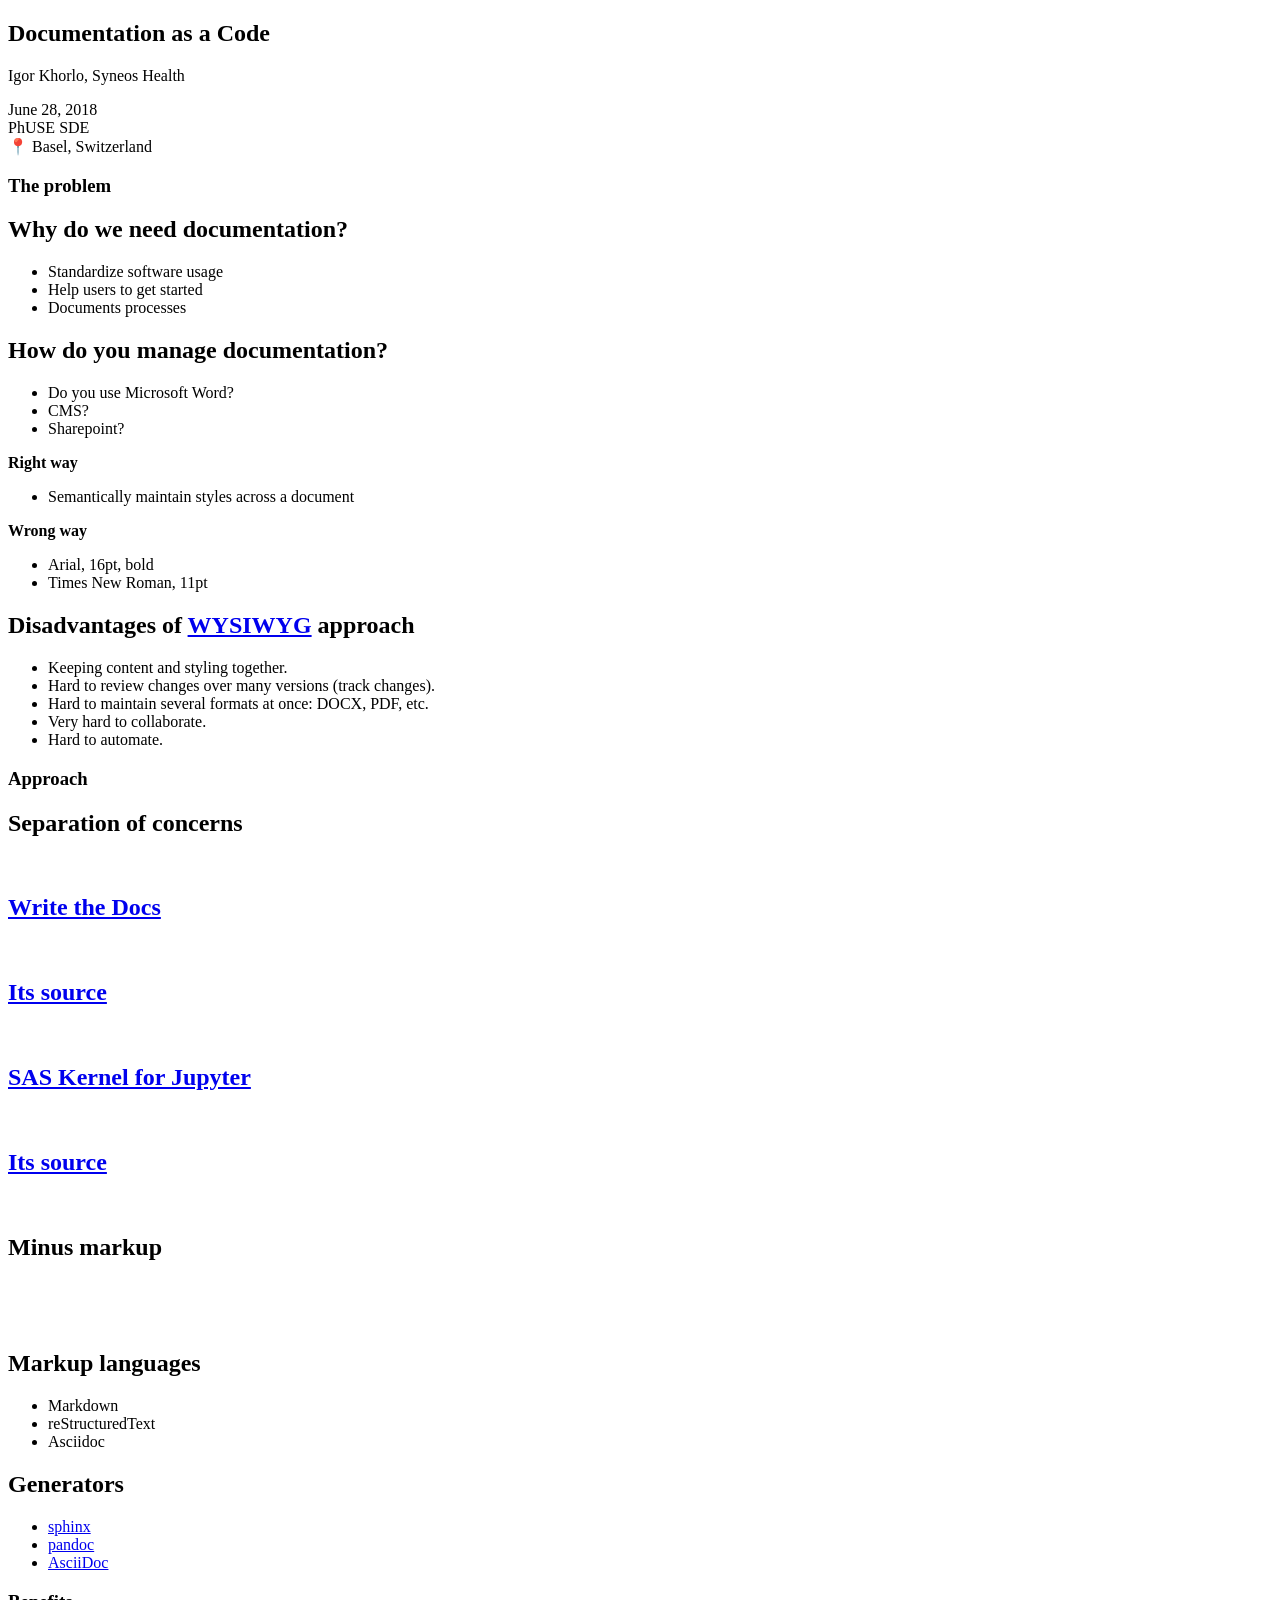
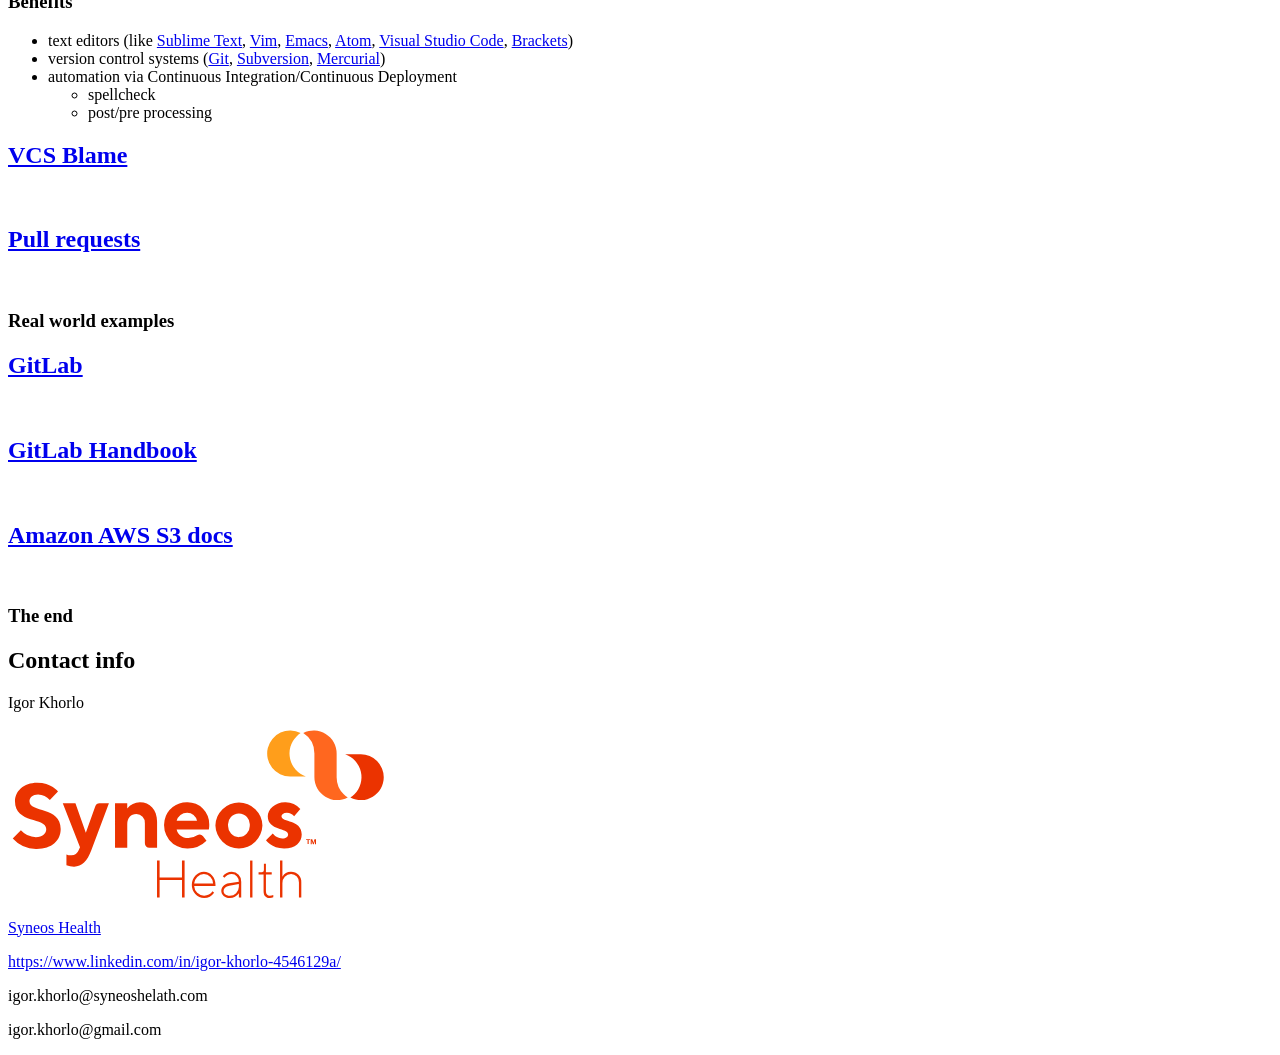
==== slides.html @ 0ac51442 "Add slides" ====
<!DOCTYPE html>
<html>
<head>
  <meta charset="utf-8">
  <meta name="generator" content="pandoc">
  <meta name="author" content="Igor Khorlo, Syneos Health">
  <title>Documentation as a Code</title>
  <meta name="apple-mobile-web-app-capable" content="yes">
  <meta name="apple-mobile-web-app-status-bar-style" content="black-translucent">
  <meta name="viewport" content="width=device-width, initial-scale=1.0, maximum-scale=1.0, user-scalable=no, minimal-ui">
  <link rel="stylesheet" href="reveal.js/css/reveal.css">
  <style type="text/css">
      code{white-space: pre-wrap;}
      span.smallcaps{font-variant: small-caps;}
      span.underline{text-decoration: underline;}
      div.column{display: inline-block; vertical-align: top; width: 50%;}
  </style>
  <link rel="stylesheet" href="reveal.js/css/theme/white.css" id="theme">
  <!-- Printing and PDF exports -->
  <script>
    var link = document.createElement( 'link' );
    link.rel = 'stylesheet';
    link.type = 'text/css';
    link.href = window.location.search.match( /print-pdf/gi ) ? 'reveal.js/css/print/pdf.css' : 'reveal.js/css/print/paper.css';
    document.getElementsByTagName( 'head' )[0].appendChild( link );
  </script>
  <!--[if lt IE 9]>
  <script src="reveal.js/lib/js/html5shiv.js"></script>
  <![endif]-->
</head>
<body>
  <div class="reveal">
    <div class="slides">

<section id="title-slide">
  <h1 class="title">Documentation as a Code</h1>
  <p class="author">Igor Khorlo, Syneos Health</p>
  <p class="date">June 28, 2018 <br> PhUSE SDE <br>📍 Basel, Switzerland</p>
</section>

<section><section id="the-problem" class="title-slide slide level1"><h1>The problem</h1></section><section id="why-do-we-need-documentation" class="slide level2">
<h2>Why do we need documentation?</h2>
<ul>
<li class="fragment">Standardize software usage</li>
<li class="fragment">Help users to get started</li>
<li class="fragment">Documents processes</li>
</ul>
</section><section id="how-do-you-manage-documentation" class="slide level2">
<h2>How do you manage documentation?</h2>
<ul>
<li class="fragment">Do you use Microsoft Word?</li>
<li class="fragment">CMS?</li>
<li class="fragment">Sharepoint?</li>
</ul>
<!--  
## asd {data-background="assets/semantic-styles.png" width=50%}

---

![](assets/semantic-styles.png){width=70%}
-->
</section><section class="slide level2">

<p><strong>Right way</strong></p>
<ul>
<li class="fragment">Semantically maintain styles across a document</li>
</ul>
<p><strong>Wrong way</strong></p>
<ul>
<li class="fragment">Arial, 16pt, bold</li>
<li class="fragment">Times New Roman, 11pt</li>
</ul>
</section><section id="disadvantages-of-wysiwyg-approach" class="slide level2">
<h2>Disadvantages of <a href="https://en.wikipedia.org/wiki/WYSIWYG">WYSIWYG</a> approach</h2>
<!-- 
Disadvantages of using Microsoft Word and similar [WYSIWYG](https://en.wikipedia.org/wiki/WYSIWYG) applications for Documentation:
-->
<ul>
<li class="fragment">Keeping content and styling together.</li>
<li class="fragment">Hard to review changes over many versions (track changes).</li>
<li class="fragment">Hard to maintain several formats at once: DOCX, PDF, etc.</li>
<li class="fragment">Very hard to collaborate.</li>
<li class="fragment">Hard to automate.</li>
</ul>
</section></section>
<section><section id="approach" class="title-slide slide level1"><h1>Approach</h1></section><section id="separation-of-concerns" class="slide level2">
<h2>Separation of concerns</h2>
<p><img data-src="assets/separation-of-concerns.png" /></p>
<!--
digraph G {
    subgraph cluster_0 {
        style=filled;
        color=lightgrey;
        node [style=filled,color=white];
        pdf; docx; html; etc;
    }
    
    content -> render
    styling -> render
    
    render -> pdf
    render -> docx
    render -> html
    render -> etc
}
-->
</section><section id="write-the-docs" class="slide level2">
<h2><a href="http://www.writethedocs.org/">Write the Docs</a></h2>
<!-- TODO screenshot does not fit -->
<p><img data-src="assets/write-the-docs.png" style="width:75.0%" /></p>
</section><section id="its-source" class="slide level2">
<h2><a href="https://raw.githubusercontent.com/writethedocs/www/master/docs/index.rst">Its source</a></h2>
<p><img data-src="assets/write-the-docs-src.png" style="width:85.0%" /></p>
</section><section id="sas-kernel-for-jupyter" class="slide level2">
<h2><a href="https://sassoftware.github.io/sas_kernel/overview.html">SAS Kernel for Jupyter</a></h2>
<p><img data-src="assets/sas-kernel-docs.png" style="width:85.0%" /></p>
</section><section id="its-source-1" class="slide level2">
<h2><a href="https://sassoftware.github.io/sas_kernel/_sources/overview.rst.txt">Its source</a></h2>
<p><img data-src="assets/sas-kernel-docs-src.png" style="width:85.0%" /></p>
</section><section id="minus-markup" class="slide level2">
<h2>Minus markup</h2>
<!-- TODO shadow -->
<div class="columns">
<div class="column" style="width:50%;">
<p><img data-src="assets/sas-kernel-docs-src.png" /></p>
</div><div class="column" style="width:50%;">
<p><img data-src="assets/sas-kernel-docs-src-markup.png" /></p>
</div>
</div>
</section><section id="markup-languages" class="slide level2">
<h2>Markup languages</h2>
<ul>
<li class="fragment">Markdown</li>
<li class="fragment">reStructuredText</li>
<li class="fragment">Asciidoc</li>
</ul>
</section><section id="generators" class="slide level2">
<h2>Generators</h2>
<ul>
<li class="fragment"><a href="http://www.sphinx-doc.org/en/master/">sphinx</a></li>
<li class="fragment"><a href="http://pandoc.org/index.html">pandoc</a></li>
<li class="fragment"><a href="http://www.methods.co.nz/asciidoc/">AsciiDoc</a></li>
</ul>
</section></section>
<section><section id="benefits" class="title-slide slide level1"><h1>Benefits</h1></section><section class="slide level2">

<ul>
<li class="fragment">text editors (like <a href="https://www.sublimetext.com/">Sublime Text</a>, <a href="https://en.wikipedia.org/wiki/Vim_(text_editor)">Vim</a>, <a href="https://en.wikipedia.org/wiki/Emacs">Emacs</a>, <a href="https://atom.io/">Atom</a>, <a href="https://code.visualstudio.com/">Visual Studio Code</a>, <a href="http://brackets.io/">Brackets</a>)</li>
<li class="fragment">version control systems (<a href="https://git-scm.com/">Git</a>, <a href="https://subversion.apache.org/">Subversion</a>, <a href="https://en.wikipedia.org/wiki/Mercurial">Mercurial</a>)</li>
<li class="fragment">automation via Continuous Integration/Continuous Deployment
<ul>
<li class="fragment">spellcheck</li>
<li class="fragment">post/pre processing</li>
</ul></li>
</ul>
</section><section id="vcs-blame" class="slide level2">
<h2><a href="https://gitlab.com/gitlab-com/www-gitlab-com/blame/master/source/handbook/git-page-update/index.html.md">VCS Blame</a></h2>
<p><img data-src="assets/vcs-blame.png" style="width:80.0%" /></p>
</section><section id="pull-requests" class="slide level2">
<h2><a href="https://gitlab.com/gitlab-com/www-gitlab-com/merge_requests/12541/diffs?view=inline">Pull requests</a></h2>
<p><img data-src="assets/pull-request.png" /></p>
</section></section>
<section><section id="real-world-examples" class="title-slide slide level1"><h1>Real world examples</h1></section><section id="gitlab" class="slide level2">
<h2><a href="https://about.gitlab.com/">GitLab</a> <!-- {data-background="assets/gitlab-main.gif"} --></h2>
<p><img data-src="assets/gitlab-main.gif" style="width:90.0%" /></p>
</section><section id="gitlab-handbook" class="slide level2">
<h2><a href="https://about.gitlab.com/handbook/">GitLab Handbook</a></h2>
<p><img data-src="assets/gitlab-handbook.png" style="width:80.0%" /></p>
</section><section id="amazon-aws-s3-docs" class="slide level2">
<h2><a href="https://docs.aws.amazon.com/AmazonS3/latest/gsg/OpeningAnObject.html">Amazon AWS S3 docs</a></h2>
<p><img data-src="assets/amazon-s3-docs.png" /></p>
</section></section>
<section><section id="the-end" class="title-slide slide level1"><h1>The end</h1></section><section id="contact-info" class="slide level2">
<h2>Contact info</h2>
<p>Igor Khorlo</p>
<p><img style="background:none; border:none; box-shadow:none; width:30.0%;" src="assets/logo.svg" data-lazy-loaded></p>
<!-- ![](assets/logo.svg){#syneos-logo width=30%} -->
<p><a href="https://www.syneoshealth.com/">Syneos Health</a></p>
<p><a href="https://www.linkedin.com/in/igor-khorlo-4546129a/" class="uri">https://www.linkedin.com/in/igor-khorlo-4546129a/</a></p>
<p>igor.khorlo@syneoshelath.com</p>
<p>igor.khorlo@gmail.com</p>
</section></section>
    </div>
  </div>

  <script src="reveal.js/lib/js/head.min.js"></script>
  <script src="reveal.js/js/reveal.js"></script>

  <script>

      // Full list of configuration options available at:
      // https://github.com/hakimel/reveal.js#configuration
      Reveal.initialize({
        // Push each slide change to the browser history
        history: true,
        // Transition style
        transition: 'fade', // none/fade/slide/convex/concave/zoom
        math: {
          mathjax: 'https://cdnjs.cloudflare.com/ajax/libs/mathjax/2.7.0/MathJax.js',
          config: 'TeX-AMS_HTML-full',
          tex2jax: {
            inlineMath: [['\\(','\\)']],
            displayMath: [['\\[','\\]']],
            balanceBraces: true,
            processEscapes: false,
            processRefs: true,
            processEnvironments: true,
            preview: 'TeX',
            skipTags: ['script','noscript','style','textarea','pre','code'],
            ignoreClass: 'tex2jax_ignore',
            processClass: 'tex2jax_process'
          },
        },

        // Optional reveal.js plugins
        dependencies: [
          { src: 'reveal.js/lib/js/classList.js', condition: function() { return !document.body.classList; } },
          { src: 'reveal.js/plugin/zoom-js/zoom.js', async: true },
          { src: 'reveal.js/plugin/math/math.js', async: true },
          { src: 'reveal.js/plugin/notes/notes.js', async: true }
        ]
      });
    </script>
    </body>
</html>
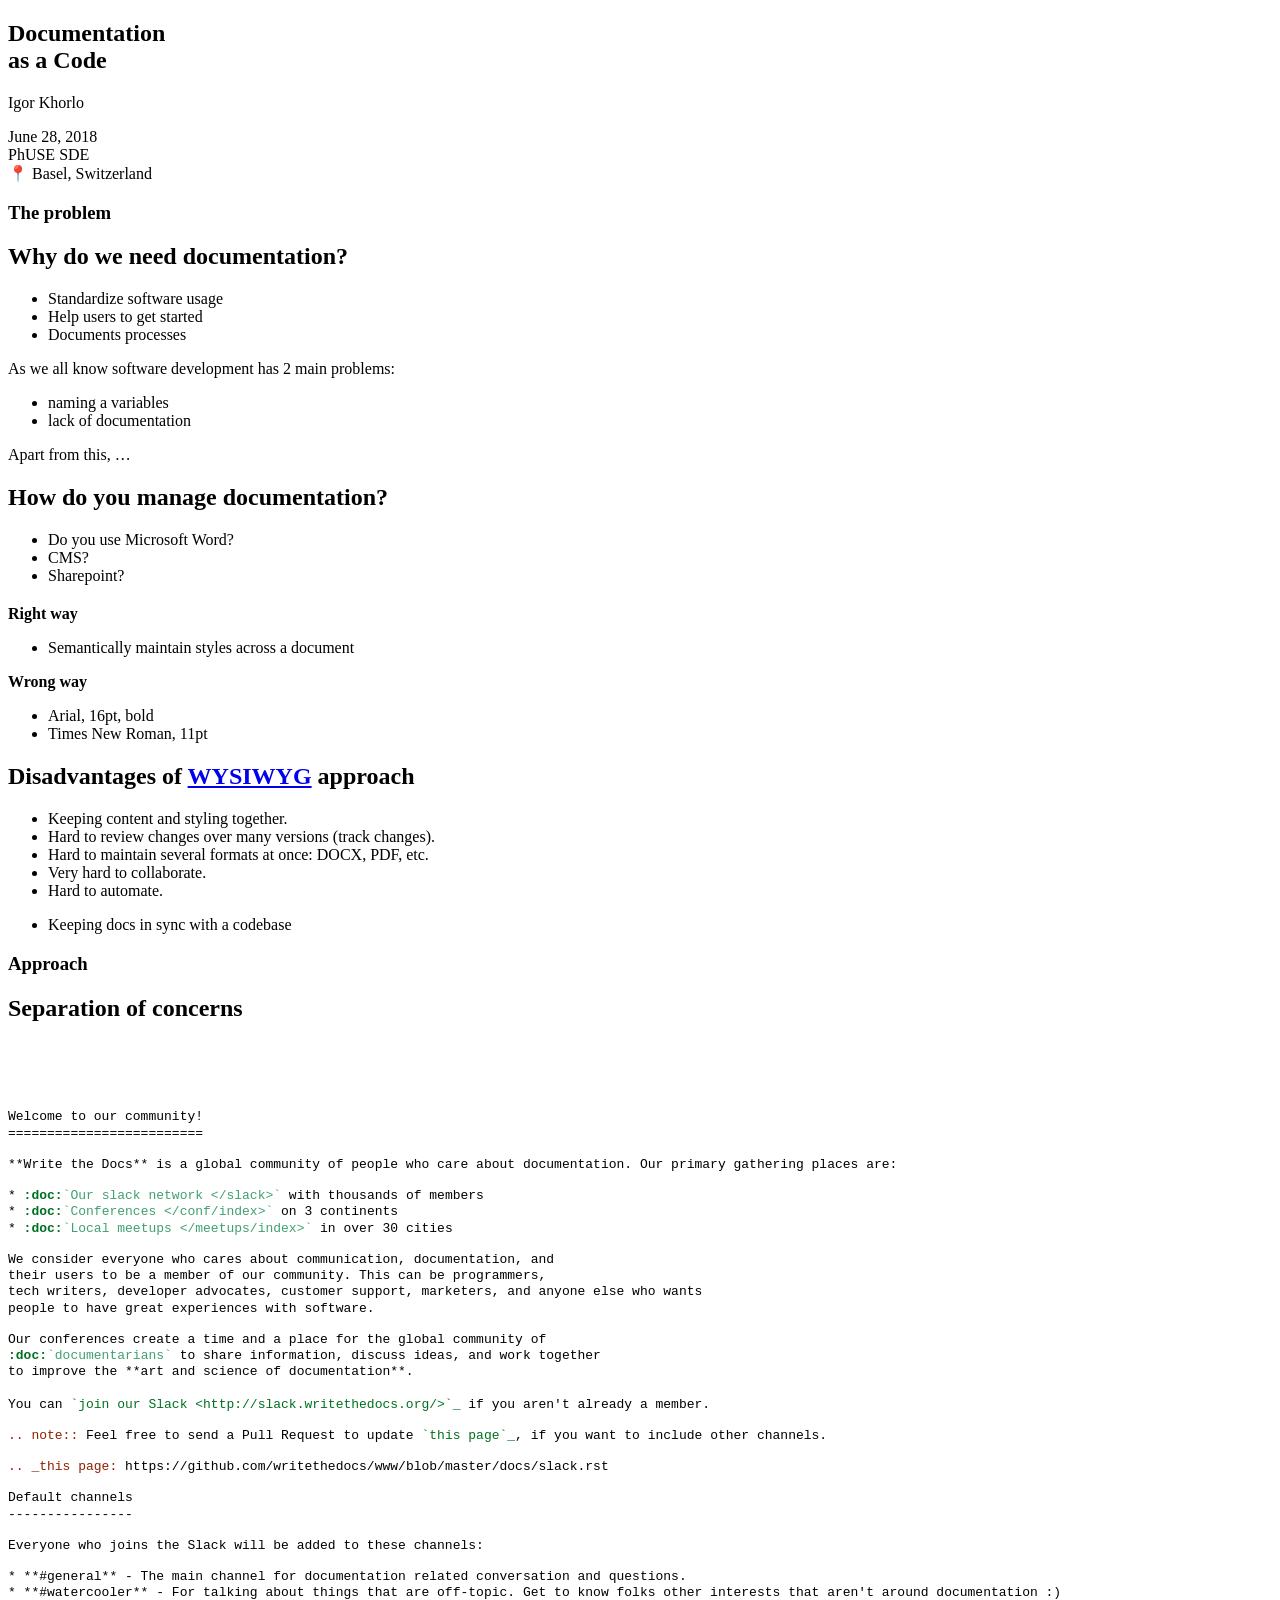
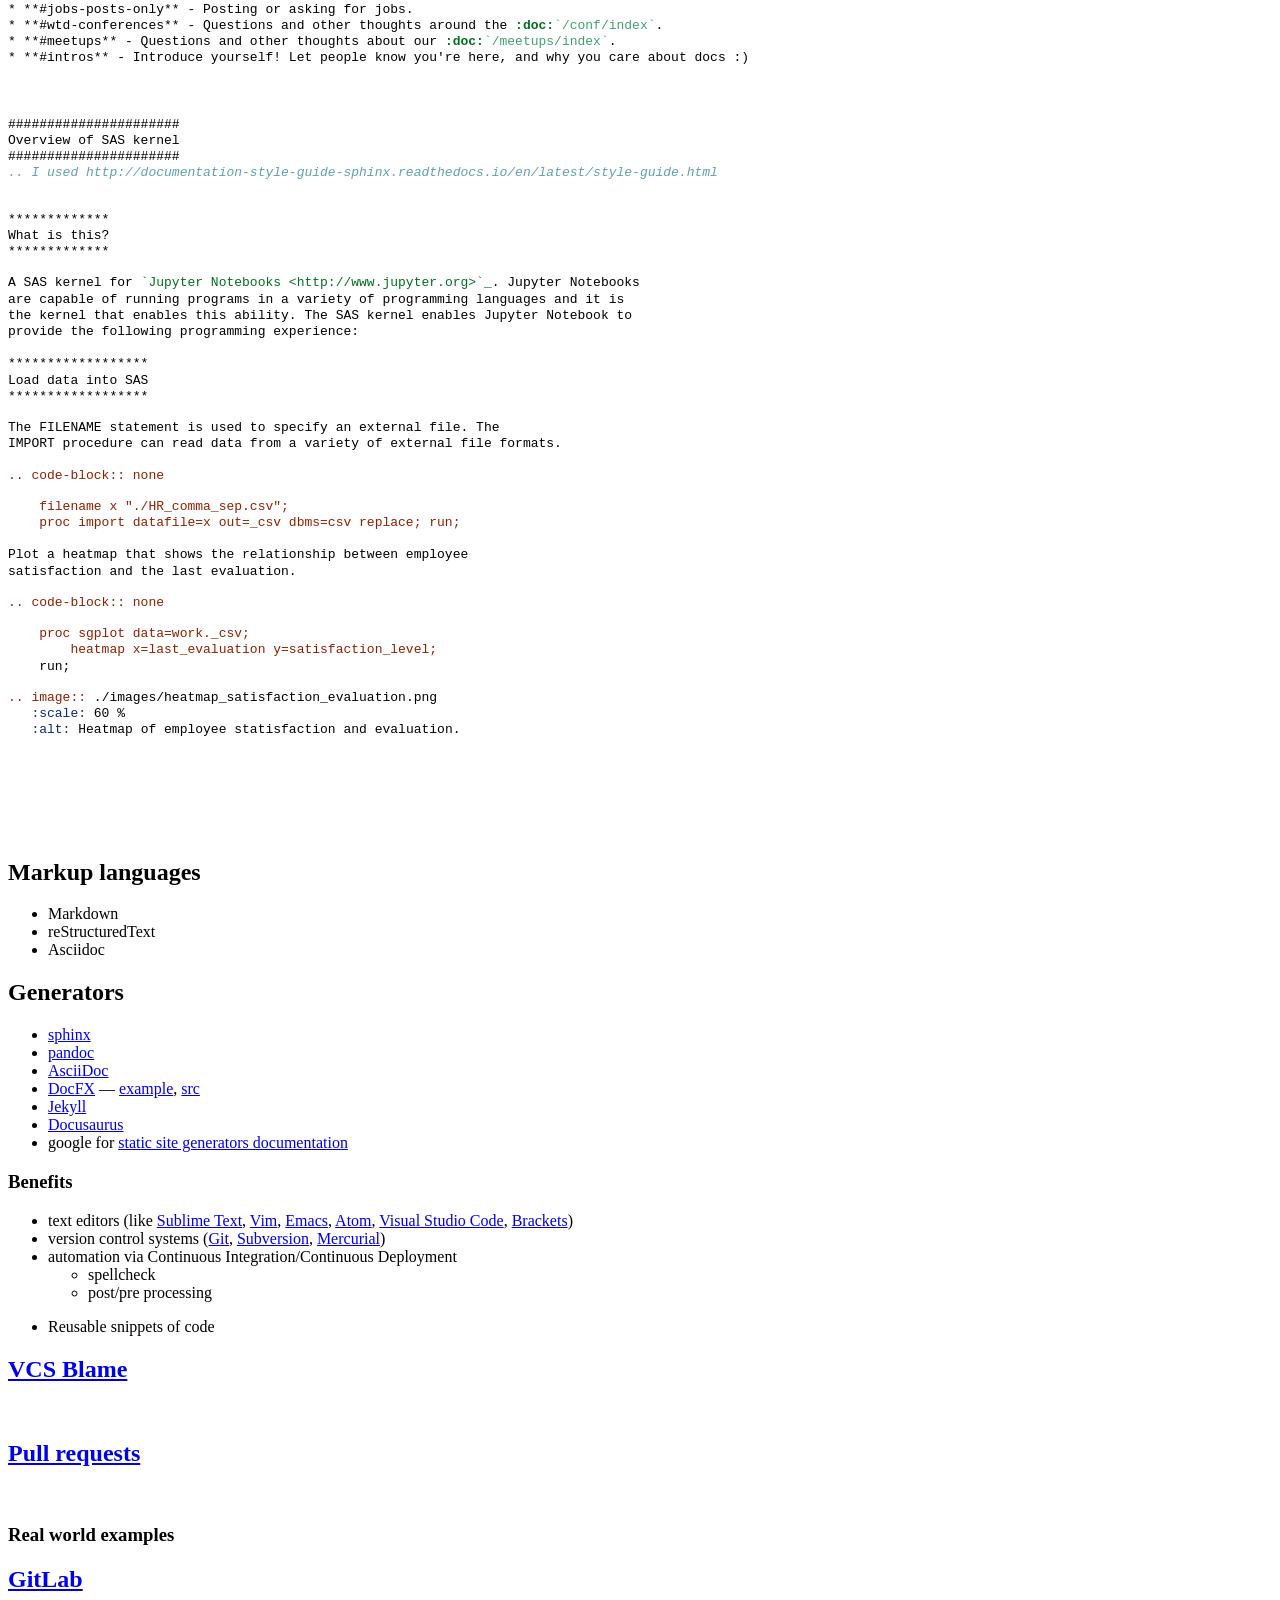
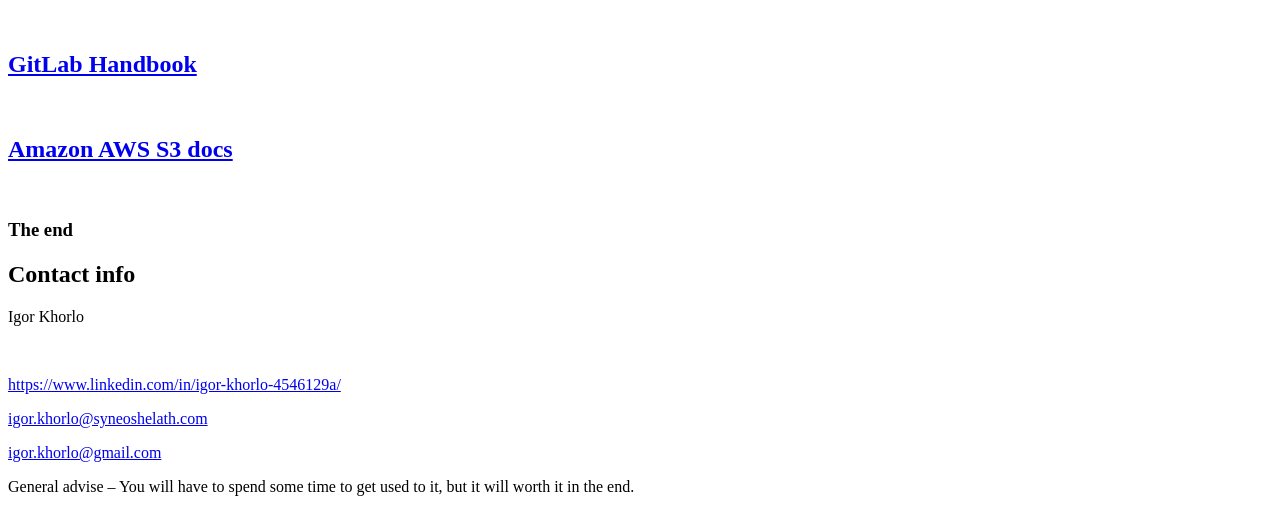
==== commit 4cf9bd85: "Final" ====
--- a/slides.html
+++ b/slides.html
@@ -3,8 +3,8 @@
 <head>
   <meta charset="utf-8">
   <meta name="generator" content="pandoc">
-  <meta name="author" content="Igor Khorlo, Syneos Health">
-  <title>Documentation as a Code</title>
+  <meta name="author" content="Igor Khorlo">
+  <title>Documentation   as a Code</title>
   <meta name="apple-mobile-web-app-capable" content="yes">
   <meta name="apple-mobile-web-app-status-bar-style" content="black-translucent">
   <meta name="viewport" content="width=device-width, initial-scale=1.0, maximum-scale=1.0, user-scalable=no, minimal-ui">
@@ -14,6 +14,71 @@
       span.smallcaps{font-variant: small-caps;}
       span.underline{text-decoration: underline;}
       div.column{display: inline-block; vertical-align: top; width: 50%;}
+  </style>
+  <style type="text/css">
+a.sourceLine { display: inline-block; line-height: 1.25; }
+a.sourceLine { pointer-events: none; color: inherit; text-decoration: inherit; }
+a.sourceLine:empty { height: 1.2em; position: absolute; }
+.sourceCode { overflow: visible; }
+code.sourceCode { white-space: pre; position: relative; }
+div.sourceCode { margin: 1em 0; }
+pre.sourceCode { margin: 0; }
+@media screen {
+div.sourceCode { overflow: auto; }
+}
+@media print {
+code.sourceCode { white-space: pre-wrap; }
+a.sourceLine { text-indent: -1em; padding-left: 1em; }
+}
+pre.numberSource a.sourceLine
+  { position: relative; }
+pre.numberSource a.sourceLine:empty
+  { position: absolute; }
+pre.numberSource a.sourceLine::before
+  { content: attr(data-line-number);
+    position: absolute; left: -5em; text-align: right; vertical-align: baseline;
+    border: none; pointer-events: all;
+    -webkit-touch-callout: none; -webkit-user-select: none;
+    -khtml-user-select: none; -moz-user-select: none;
+    -ms-user-select: none; user-select: none;
+    padding: 0 4px; width: 4em;
+    color: #aaaaaa;
+  }
+pre.numberSource { margin-left: 3em; border-left: 1px solid #aaaaaa;  padding-left: 4px; }
+div.sourceCode
+  {  }
+@media screen {
+a.sourceLine::before { text-decoration: underline; }
+}
+code span.al { color: #ff0000; font-weight: bold; } /* Alert */
+code span.an { color: #60a0b0; font-weight: bold; font-style: italic; } /* Annotation */
+code span.at { color: #7d9029; } /* Attribute */
+code span.bn { color: #40a070; } /* BaseN */
+code span.bu { } /* BuiltIn */
+code span.cf { color: #007020; font-weight: bold; } /* ControlFlow */
+code span.ch { color: #4070a0; } /* Char */
+code span.cn { color: #880000; } /* Constant */
+code span.co { color: #60a0b0; font-style: italic; } /* Comment */
+code span.cv { color: #60a0b0; font-weight: bold; font-style: italic; } /* CommentVar */
+code span.do { color: #ba2121; font-style: italic; } /* Documentation */
+code span.dt { color: #902000; } /* DataType */
+code span.dv { color: #40a070; } /* DecVal */
+code span.er { color: #ff0000; font-weight: bold; } /* Error */
+code span.ex { } /* Extension */
+code span.fl { color: #40a070; } /* Float */
+code span.fu { color: #06287e; } /* Function */
+code span.im { } /* Import */
+code span.in { color: #60a0b0; font-weight: bold; font-style: italic; } /* Information */
+code span.kw { color: #007020; font-weight: bold; } /* Keyword */
+code span.op { color: #666666; } /* Operator */
+code span.ot { color: #007020; } /* Other */
+code span.pp { color: #bc7a00; } /* Preprocessor */
+code span.sc { color: #4070a0; } /* SpecialChar */
+code span.ss { color: #bb6688; } /* SpecialString */
+code span.st { color: #4070a0; } /* String */
+code span.va { color: #19177c; } /* Variable */
+code span.vs { color: #4070a0; } /* VerbatimString */
+code span.wa { color: #60a0b0; font-weight: bold; font-style: italic; } /* Warning */
   </style>
   <link rel="stylesheet" href="reveal.js/css/theme/white.css" id="theme">
   <!-- Printing and PDF exports -->
@@ -33,8 +98,8 @@
     <div class="slides">
 
 <section id="title-slide">
-  <h1 class="title">Documentation as a Code</h1>
-  <p class="author">Igor Khorlo, Syneos Health</p>
+  <h1 class="title">Documentation <br> as a Code</h1>
+  <p class="author">Igor Khorlo <img data-src="assets/logo.svg" style="background:none; border:none; box-shadow:none; vertical-align: middle;" width="200" /></p>
   <p class="date">June 28, 2018 <br> PhUSE SDE <br>📍 Basel, Switzerland</p>
 </section>
 
@@ -45,6 +110,14 @@
 <li class="fragment">Help users to get started</li>
 <li class="fragment">Documents processes</li>
 </ul>
+<aside class="notes">
+<p>As we all know software development has 2 main problems:</p>
+<ul>
+<li>naming a variables</li>
+<li>lack of documentation</li>
+</ul>
+<p>Apart from this, …</p>
+</aside>
 </section><section id="how-do-you-manage-documentation" class="slide level2">
 <h2>How do you manage documentation?</h2>
 <ul>
@@ -59,8 +132,8 @@
 
 ![](assets/semantic-styles.png){width=70%}
 -->
-</section><section class="slide level2">
-
+</section><section id="section" class="slide level2" style="text-align:left;">
+<h2></h2>
 <p><strong>Right way</strong></p>
 <ul>
 <li class="fragment">Semantically maintain styles across a document</li>
@@ -82,10 +155,15 @@
 <li class="fragment">Very hard to collaborate.</li>
 <li class="fragment">Hard to automate.</li>
 </ul>
+<aside class="notes">
+<ul>
+<li>Keeping docs in sync with a codebase</li>
+</ul>
+</aside>
 </section></section>
 <section><section id="approach" class="title-slide slide level1"><h1>Approach</h1></section><section id="separation-of-concerns" class="slide level2">
 <h2>Separation of concerns</h2>
-<p><img data-src="assets/separation-of-concerns.png" /></p>
+<p><img data-src="assets/separation-of-concerns.svg" style="background:none; border:none; box-shadow:none;" width="1000" /></p>
 <!--
 digraph G {
     subgraph cluster_0 {
@@ -104,27 +182,116 @@
     render -> etc
 }
 -->
-</section><section id="write-the-docs" class="slide level2">
-<h2><a href="http://www.writethedocs.org/">Write the Docs</a></h2>
-<!-- TODO screenshot does not fit -->
-<p><img data-src="assets/write-the-docs.png" style="width:75.0%" /></p>
-</section><section id="its-source" class="slide level2">
-<h2><a href="https://raw.githubusercontent.com/writethedocs/www/master/docs/index.rst">Its source</a></h2>
-<p><img data-src="assets/write-the-docs-src.png" style="width:85.0%" /></p>
-</section><section id="sas-kernel-for-jupyter" class="slide level2">
-<h2><a href="https://sassoftware.github.io/sas_kernel/overview.html">SAS Kernel for Jupyter</a></h2>
-<p><img data-src="assets/sas-kernel-docs.png" style="width:85.0%" /></p>
-</section><section id="its-source-1" class="slide level2">
-<h2><a href="https://sassoftware.github.io/sas_kernel/_sources/overview.rst.txt">Its source</a></h2>
-<p><img data-src="assets/sas-kernel-docs-src.png" style="width:85.0%" /></p>
-</section><section id="minus-markup" class="slide level2">
-<h2>Minus markup</h2>
-<!-- TODO shadow -->
+</section><section class="slide level2">
+
+<p><a href="http://www.writethedocs.org/"><img data-src="assets/write-the-docs.png" style="width:75.0%" /></a></p>
+<!--
+
+## [Its source](https://raw.githubusercontent.com/writethedocs/www/master/docs/index.rst)
+
+![](assets/write-the-docs-src.png){width=85%}
+
+-->
+</section><section class="slide level2">
+
+<div class="sourceCode" id="cb1"><pre class="sourceCode rst"><code class="sourceCode rest"><a class="sourceLine" id="cb1-1" data-line-number="1">Welcome to our community!</a>
+<a class="sourceLine" id="cb1-2" data-line-number="2">=========================</a>
+<a class="sourceLine" id="cb1-3" data-line-number="3"></a>
+<a class="sourceLine" id="cb1-4" data-line-number="4">**Write the Docs** is a global community of people who care about documentation. Our primary gathering places are:</a>
+<a class="sourceLine" id="cb1-5" data-line-number="5"></a>
+<a class="sourceLine" id="cb1-6" data-line-number="6">* <span class="kw">:doc:</span><span class="dv">`Our slack network &lt;/slack&gt;`</span> with thousands of members</a>
+<a class="sourceLine" id="cb1-7" data-line-number="7">* <span class="kw">:doc:</span><span class="dv">`Conferences &lt;/conf/index&gt;`</span> on 3 continents</a>
+<a class="sourceLine" id="cb1-8" data-line-number="8">* <span class="kw">:doc:</span><span class="dv">`Local meetups &lt;/meetups/index&gt;`</span> in over 30 cities</a>
+<a class="sourceLine" id="cb1-9" data-line-number="9"></a>
+<a class="sourceLine" id="cb1-10" data-line-number="10">We consider everyone who cares about communication, documentation, and</a>
+<a class="sourceLine" id="cb1-11" data-line-number="11">their users to be a member of our community. This can be programmers,</a>
+<a class="sourceLine" id="cb1-12" data-line-number="12">tech writers, developer advocates, customer support, marketers, and anyone else who wants</a>
+<a class="sourceLine" id="cb1-13" data-line-number="13">people to have great experiences with software.</a>
+<a class="sourceLine" id="cb1-14" data-line-number="14"></a>
+<a class="sourceLine" id="cb1-15" data-line-number="15">Our conferences create a time and a place for the global community of</a>
+<a class="sourceLine" id="cb1-16" data-line-number="16"><span class="kw">:doc:</span><span class="dv">`documentarians`</span> to share information, discuss ideas, and work together</a>
+<a class="sourceLine" id="cb1-17" data-line-number="17">to improve the **art and science of documentation**.</a></code></pre></div>
+</section><section class="slide level2">
+
+<div class="sourceCode" id="cb2"><pre class="sourceCode rst"><code class="sourceCode rest"><a class="sourceLine" id="cb2-1" data-line-number="1">You can<span class="ot"> `join our Slack &lt;http://slack.writethedocs.org/&gt;`_</span> if you aren&#39;t already a member.</a>
+<a class="sourceLine" id="cb2-2" data-line-number="2"></a>
+<a class="sourceLine" id="cb2-3" data-line-number="3"><span class="dt">.. note:: </span>Feel free to send a Pull Request to update<span class="ot"> `this page`_</span>, if you want to include other channels.</a>
+<a class="sourceLine" id="cb2-4" data-line-number="4"></a>
+<a class="sourceLine" id="cb2-5" data-line-number="5"><span class="dt">.. _this page: </span>https://github.com/writethedocs/www/blob/master/docs/slack.rst</a>
+<a class="sourceLine" id="cb2-6" data-line-number="6"></a>
+<a class="sourceLine" id="cb2-7" data-line-number="7">Default channels</a>
+<a class="sourceLine" id="cb2-8" data-line-number="8">----------------</a>
+<a class="sourceLine" id="cb2-9" data-line-number="9"></a>
+<a class="sourceLine" id="cb2-10" data-line-number="10">Everyone who joins the Slack will be added to these channels:</a>
+<a class="sourceLine" id="cb2-11" data-line-number="11"></a>
+<a class="sourceLine" id="cb2-12" data-line-number="12">* **#general** - The main channel for documentation related conversation and questions.</a>
+<a class="sourceLine" id="cb2-13" data-line-number="13">* **#watercooler** - For talking about things that are off-topic. Get to know folks other interests that aren&#39;t around documentation :)</a>
+<a class="sourceLine" id="cb2-14" data-line-number="14">* **#jobs-posts-only** - Posting or asking for jobs.</a>
+<a class="sourceLine" id="cb2-15" data-line-number="15">* **#wtd-conferences** - Questions and other thoughts around the <span class="kw">:doc:</span><span class="dv">`/conf/index`</span>.</a>
+<a class="sourceLine" id="cb2-16" data-line-number="16">* **#meetups** - Questions and other thoughts about our <span class="kw">:doc:</span><span class="dv">`/meetups/index`</span>.</a>
+<a class="sourceLine" id="cb2-17" data-line-number="17">* **#intros** - Introduce yourself! Let people know you&#39;re here, and why you care about docs :)</a></code></pre></div>
+</section><section class="slide level2">
+
+<!-- 
+## [SAS Kernel for Jupyter](https://sassoftware.github.io/sas_kernel/overview.html)
+ -->
+<p><a href="https://sassoftware.github.io/sas_kernel/overview.html"><img data-src="assets/sas-kernel-docs.png" style="width:90.0%" /></a></p>
+<!-- 
+## [Its source](https://sassoftware.github.io/sas_kernel/_sources/overview.rst.txt)
+
+![](assets/sas-kernel-docs-src.png){width=85%}
+ -->
+</section><section class="slide level2">
+
+<div class="sourceCode" id="cb3"><pre class="sourceCode rst"><code class="sourceCode rest"><a class="sourceLine" id="cb3-1" data-line-number="1">######################</a>
+<a class="sourceLine" id="cb3-2" data-line-number="2">Overview of SAS kernel</a>
+<a class="sourceLine" id="cb3-3" data-line-number="3">######################</a>
+<a class="sourceLine" id="cb3-4" data-line-number="4"><span class="co">.. I used http://documentation-style-guide-sphinx.readthedocs.io/en/latest/style-guide.html</span></a>
+<a class="sourceLine" id="cb3-5" data-line-number="5"></a>
+<a class="sourceLine" id="cb3-6" data-line-number="6"></a>
+<a class="sourceLine" id="cb3-7" data-line-number="7">*************</a>
+<a class="sourceLine" id="cb3-8" data-line-number="8">What is this?</a>
+<a class="sourceLine" id="cb3-9" data-line-number="9">*************</a>
+<a class="sourceLine" id="cb3-10" data-line-number="10"></a>
+<a class="sourceLine" id="cb3-11" data-line-number="11">A SAS kernel for<span class="ot"> `Jupyter Notebooks &lt;http://www.jupyter.org&gt;`_</span>. Jupyter Notebooks</a>
+<a class="sourceLine" id="cb3-12" data-line-number="12">are capable of running programs in a variety of programming languages and it is</a>
+<a class="sourceLine" id="cb3-13" data-line-number="13">the kernel that enables this ability. The SAS kernel enables Jupyter Notebook to</a>
+<a class="sourceLine" id="cb3-14" data-line-number="14">provide the following programming experience:</a></code></pre></div>
+</section><section class="slide level2">
+
+<div class="sourceCode" id="cb4"><pre class="sourceCode rst"><code class="sourceCode rest"><a class="sourceLine" id="cb4-1" data-line-number="1">******************</a>
+<a class="sourceLine" id="cb4-2" data-line-number="2">Load data into SAS</a>
+<a class="sourceLine" id="cb4-3" data-line-number="3">******************</a>
+<a class="sourceLine" id="cb4-4" data-line-number="4"></a>
+<a class="sourceLine" id="cb4-5" data-line-number="5">The FILENAME statement is used to specify an external file. The</a>
+<a class="sourceLine" id="cb4-6" data-line-number="6">IMPORT procedure can read data from a variety of external file formats.</a>
+<a class="sourceLine" id="cb4-7" data-line-number="7"></a>
+<a class="sourceLine" id="cb4-8" data-line-number="8"><span class="dt">.. code-block:: none</span></a>
+<a class="sourceLine" id="cb4-9" data-line-number="9"></a>
+<a class="sourceLine" id="cb4-10" data-line-number="10"><span class="dt">    filename x &quot;./HR_comma_sep.csv&quot;;</span></a>
+<a class="sourceLine" id="cb4-11" data-line-number="11"><span class="dt">    proc import datafile=x out=_csv dbms=csv replace; run;</span></a></code></pre></div>
+</section><section class="slide level2">
+
+<div class="sourceCode" id="cb5"><pre class="sourceCode rst"><code class="sourceCode rest"><a class="sourceLine" id="cb5-1" data-line-number="1">Plot a heatmap that shows the relationship between employee</a>
+<a class="sourceLine" id="cb5-2" data-line-number="2">satisfaction and the last evaluation.</a>
+<a class="sourceLine" id="cb5-3" data-line-number="3"></a>
+<a class="sourceLine" id="cb5-4" data-line-number="4"><span class="dt">.. code-block:: none</span></a>
+<a class="sourceLine" id="cb5-5" data-line-number="5"></a>
+<a class="sourceLine" id="cb5-6" data-line-number="6"><span class="dt">    proc sgplot data=work._csv;</span></a>
+<a class="sourceLine" id="cb5-7" data-line-number="7"><span class="dt">        heatmap x=last_evaluation y=satisfaction_level;</span></a>
+<a class="sourceLine" id="cb5-8" data-line-number="8">    run;</a>
+<a class="sourceLine" id="cb5-9" data-line-number="9"></a>
+<a class="sourceLine" id="cb5-10" data-line-number="10"><span class="dt">.. image:: </span>./images/heatmap_satisfaction_evaluation.png</a>
+<a class="sourceLine" id="cb5-11" data-line-number="11">   <span class="fu">:scale:</span> 60 %</a>
+<a class="sourceLine" id="cb5-12" data-line-number="12">   <span class="fu">:alt:</span> Heatmap of employee statisfaction and evaluation.</a></code></pre></div>
+</section><section class="slide level2">
+
+<p><a href="https://sassoftware.github.io/sas_kernel/install.html#windows-install-assuming-sas-already-installed"><img data-src="assets/markup-compare-rendered.png" style="width:35.0%" /></a></p>
 <div class="columns">
 <div class="column" style="width:50%;">
-<p><img data-src="assets/sas-kernel-docs-src.png" /></p>
+<p><img data-src="assets/markup-compare-left.png" /></p>
 </div><div class="column" style="width:50%;">
-<p><img data-src="assets/sas-kernel-docs-src-markup.png" /></p>
+<p><img data-src="assets/markup-compare-right.png" /></p>
 </div>
 </div>
 </section><section id="markup-languages" class="slide level2">
@@ -140,6 +307,10 @@
 <li class="fragment"><a href="http://www.sphinx-doc.org/en/master/">sphinx</a></li>
 <li class="fragment"><a href="http://pandoc.org/index.html">pandoc</a></li>
 <li class="fragment"><a href="http://www.methods.co.nz/asciidoc/">AsciiDoc</a></li>
+<li class="fragment"><a href="https://dotnet.github.io/docfx/">DocFX</a> — <a href="https://eventstore.org/docs/server/users-and-access-control-lists/index.html?tabs=tabid-1%2Ctabid-3%2Ctabid-5#example">example</a>, <a href="https://github.com/EventStore/docs.geteventstore.com/blob/master/server/users-and-access-control-lists.md">src</a></li>
+<li class="fragment"><a href="https://jekyllrb.com/">Jekyll</a></li>
+<li class="fragment"><a href="https://docusaurus.io/">Docusaurus</a></li>
+<li class="fragment">google for <a href="http://lmgtfy.com/?q=static+site+generators+documentation">static site generators documentation</a></li>
 </ul>
 </section></section>
 <section><section id="benefits" class="title-slide slide level1"><h1>Benefits</h1></section><section class="slide level2">
@@ -153,6 +324,11 @@
 <li class="fragment">post/pre processing</li>
 </ul></li>
 </ul>
+<aside class="notes">
+<ul>
+<li>Reusable snippets of code</li>
+</ul>
+</aside>
 </section><section id="vcs-blame" class="slide level2">
 <h2><a href="https://gitlab.com/gitlab-com/www-gitlab-com/blame/master/source/handbook/git-page-update/index.html.md">VCS Blame</a></h2>
 <p><img data-src="assets/vcs-blame.png" style="width:80.0%" /></p>
@@ -173,12 +349,13 @@
 <section><section id="the-end" class="title-slide slide level1"><h1>The end</h1></section><section id="contact-info" class="slide level2">
 <h2>Contact info</h2>
 <p>Igor Khorlo</p>
-<p><img style="background:none; border:none; box-shadow:none; width:30.0%;" src="assets/logo.svg" data-lazy-loaded></p>
-<!-- ![](assets/logo.svg){#syneos-logo width=30%} -->
-<p><a href="https://www.syneoshealth.com/">Syneos Health</a></p>
+<p><a href="https://www.syneoshealth.com/"><img data-src="assets/logo.svg" style="background:none; border:none; box-shadow:none;" width="300" /></a></p>
 <p><a href="https://www.linkedin.com/in/igor-khorlo-4546129a/" class="uri">https://www.linkedin.com/in/igor-khorlo-4546129a/</a></p>
-<p>igor.khorlo@syneoshelath.com</p>
-<p>igor.khorlo@gmail.com</p>
+<p><a href="mailto:igor.khorlo@syneoshelath.com">igor.khorlo@syneoshelath.com</a></p>
+<p><a href="mailto:igor.khorlo@gmail.com">igor.khorlo@gmail.com</a></p>
+<aside class="notes">
+<p>General advise – You will have to spend some time to get used to it, but it will worth it in the end.</p>
+</aside>
 </section></section>
     </div>
   </div>
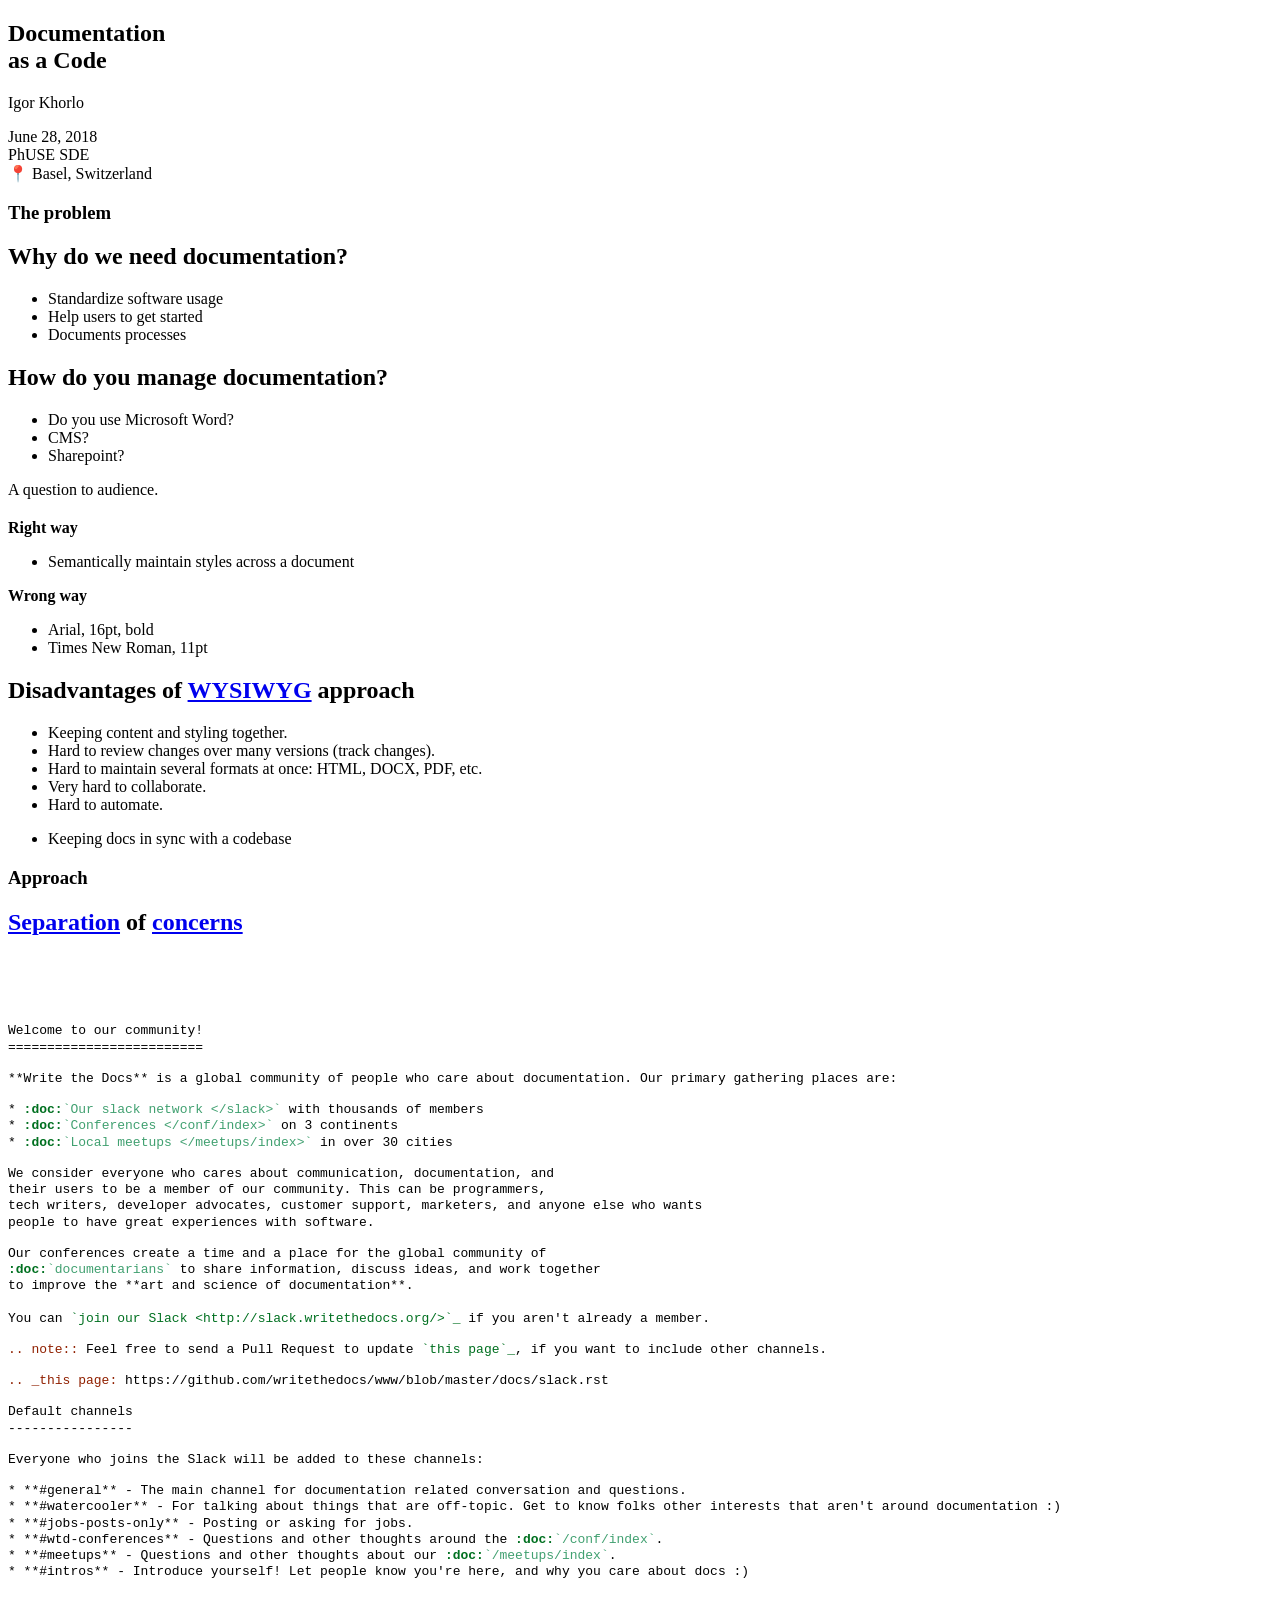
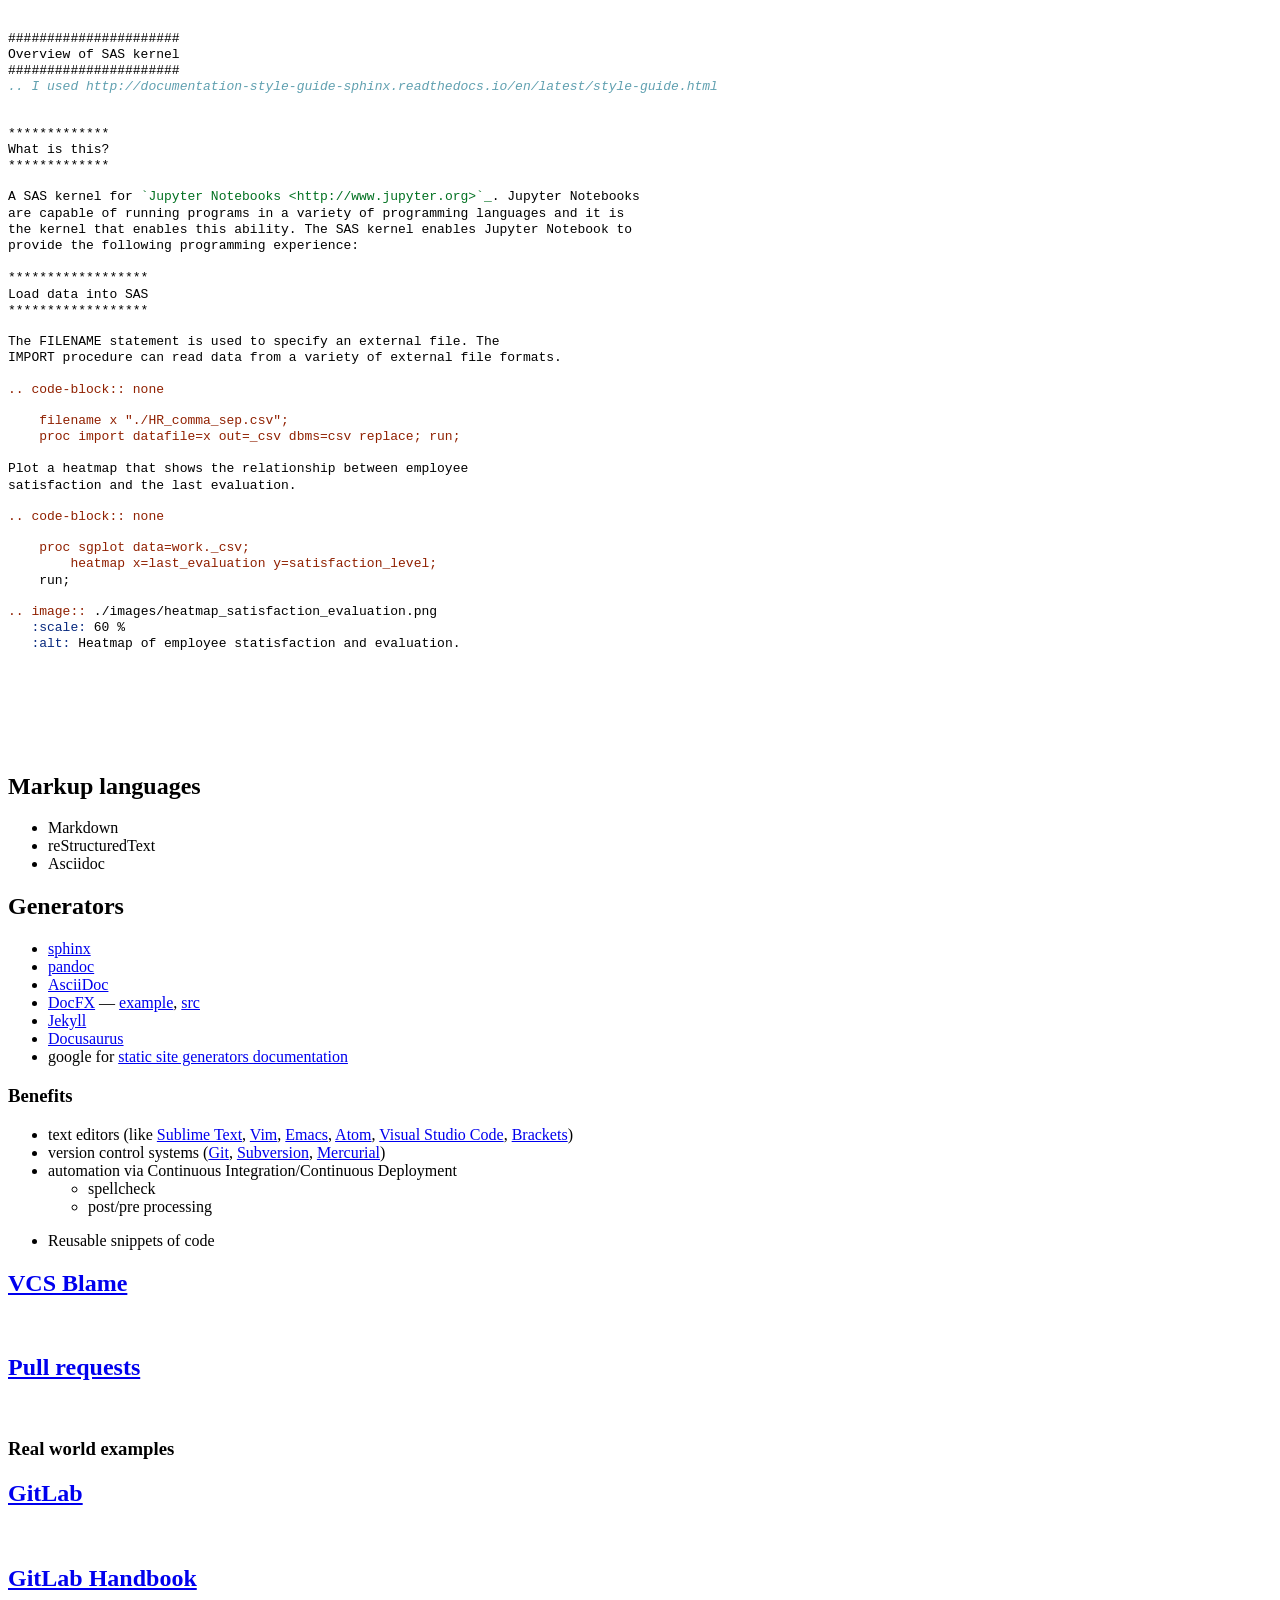
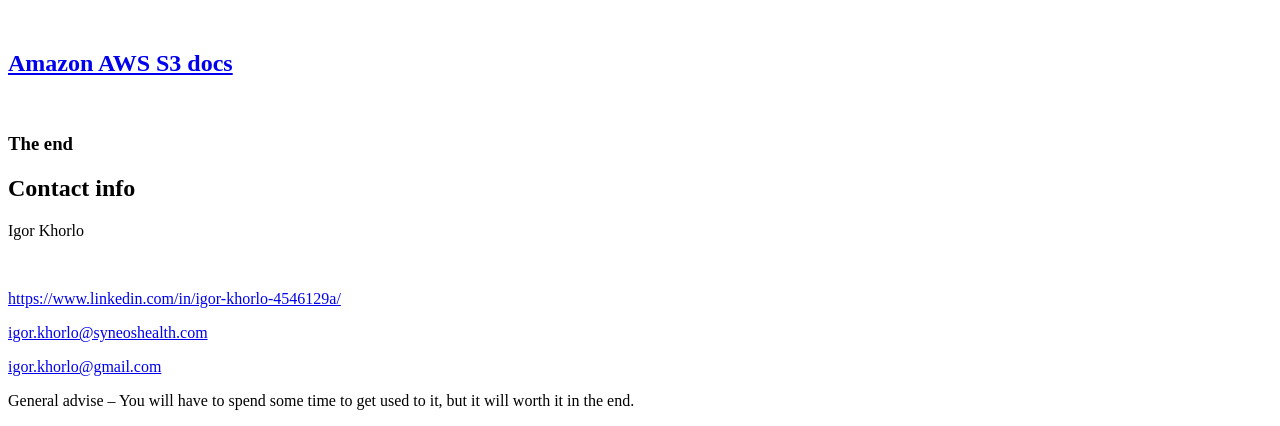
==== commit 61b659c6: "Update slides, some clean-up" ====
--- a/slides.html
+++ b/slides.html
@@ -110,14 +110,6 @@
 <li class="fragment">Help users to get started</li>
 <li class="fragment">Documents processes</li>
 </ul>
-<aside class="notes">
-<p>As we all know software development has 2 main problems:</p>
-<ul>
-<li>naming a variables</li>
-<li>lack of documentation</li>
-</ul>
-<p>Apart from this, …</p>
-</aside>
 </section><section id="how-do-you-manage-documentation" class="slide level2">
 <h2>How do you manage documentation?</h2>
 <ul>
@@ -125,6 +117,9 @@
 <li class="fragment">CMS?</li>
 <li class="fragment">Sharepoint?</li>
 </ul>
+<aside class="notes">
+<p>A question to audience.</p>
+</aside>
 <!--  
 ## asd {data-background="assets/semantic-styles.png" width=50%}
 
@@ -151,7 +146,7 @@
 <ul>
 <li class="fragment">Keeping content and styling together.</li>
 <li class="fragment">Hard to review changes over many versions (track changes).</li>
-<li class="fragment">Hard to maintain several formats at once: DOCX, PDF, etc.</li>
+<li class="fragment">Hard to maintain several formats at once: HTML, DOCX, PDF, etc.</li>
 <li class="fragment">Very hard to collaborate.</li>
 <li class="fragment">Hard to automate.</li>
 </ul>
@@ -162,7 +157,7 @@
 </aside>
 </section></section>
 <section><section id="approach" class="title-slide slide level1"><h1>Approach</h1></section><section id="separation-of-concerns" class="slide level2">
-<h2>Separation of concerns</h2>
+<h2><a href="#" onclick="document.getElementById('theme').setAttribute('href','reveal.js/css/theme/black.css'); return false;">Separation</a> of <a href="#" onclick="document.getElementById('theme').setAttribute('href','reveal.js/css/theme/white.css'); return false;">concerns</a></h2>
 <p><img data-src="assets/separation-of-concerns.svg" style="background:none; border:none; box-shadow:none;" width="1000" /></p>
 <!--
 digraph G {
@@ -351,7 +346,7 @@
 <p>Igor Khorlo</p>
 <p><a href="https://www.syneoshealth.com/"><img data-src="assets/logo.svg" style="background:none; border:none; box-shadow:none;" width="300" /></a></p>
 <p><a href="https://www.linkedin.com/in/igor-khorlo-4546129a/" class="uri">https://www.linkedin.com/in/igor-khorlo-4546129a/</a></p>
-<p><a href="mailto:igor.khorlo@syneoshelath.com">igor.khorlo@syneoshelath.com</a></p>
+<p><a href="mailto:igor.khorlo@syneoshealth.com">igor.khorlo@syneoshealth.com</a></p>
 <p><a href="mailto:igor.khorlo@gmail.com">igor.khorlo@gmail.com</a></p>
 <aside class="notes">
 <p>General advise – You will have to spend some time to get used to it, but it will worth it in the end.</p>
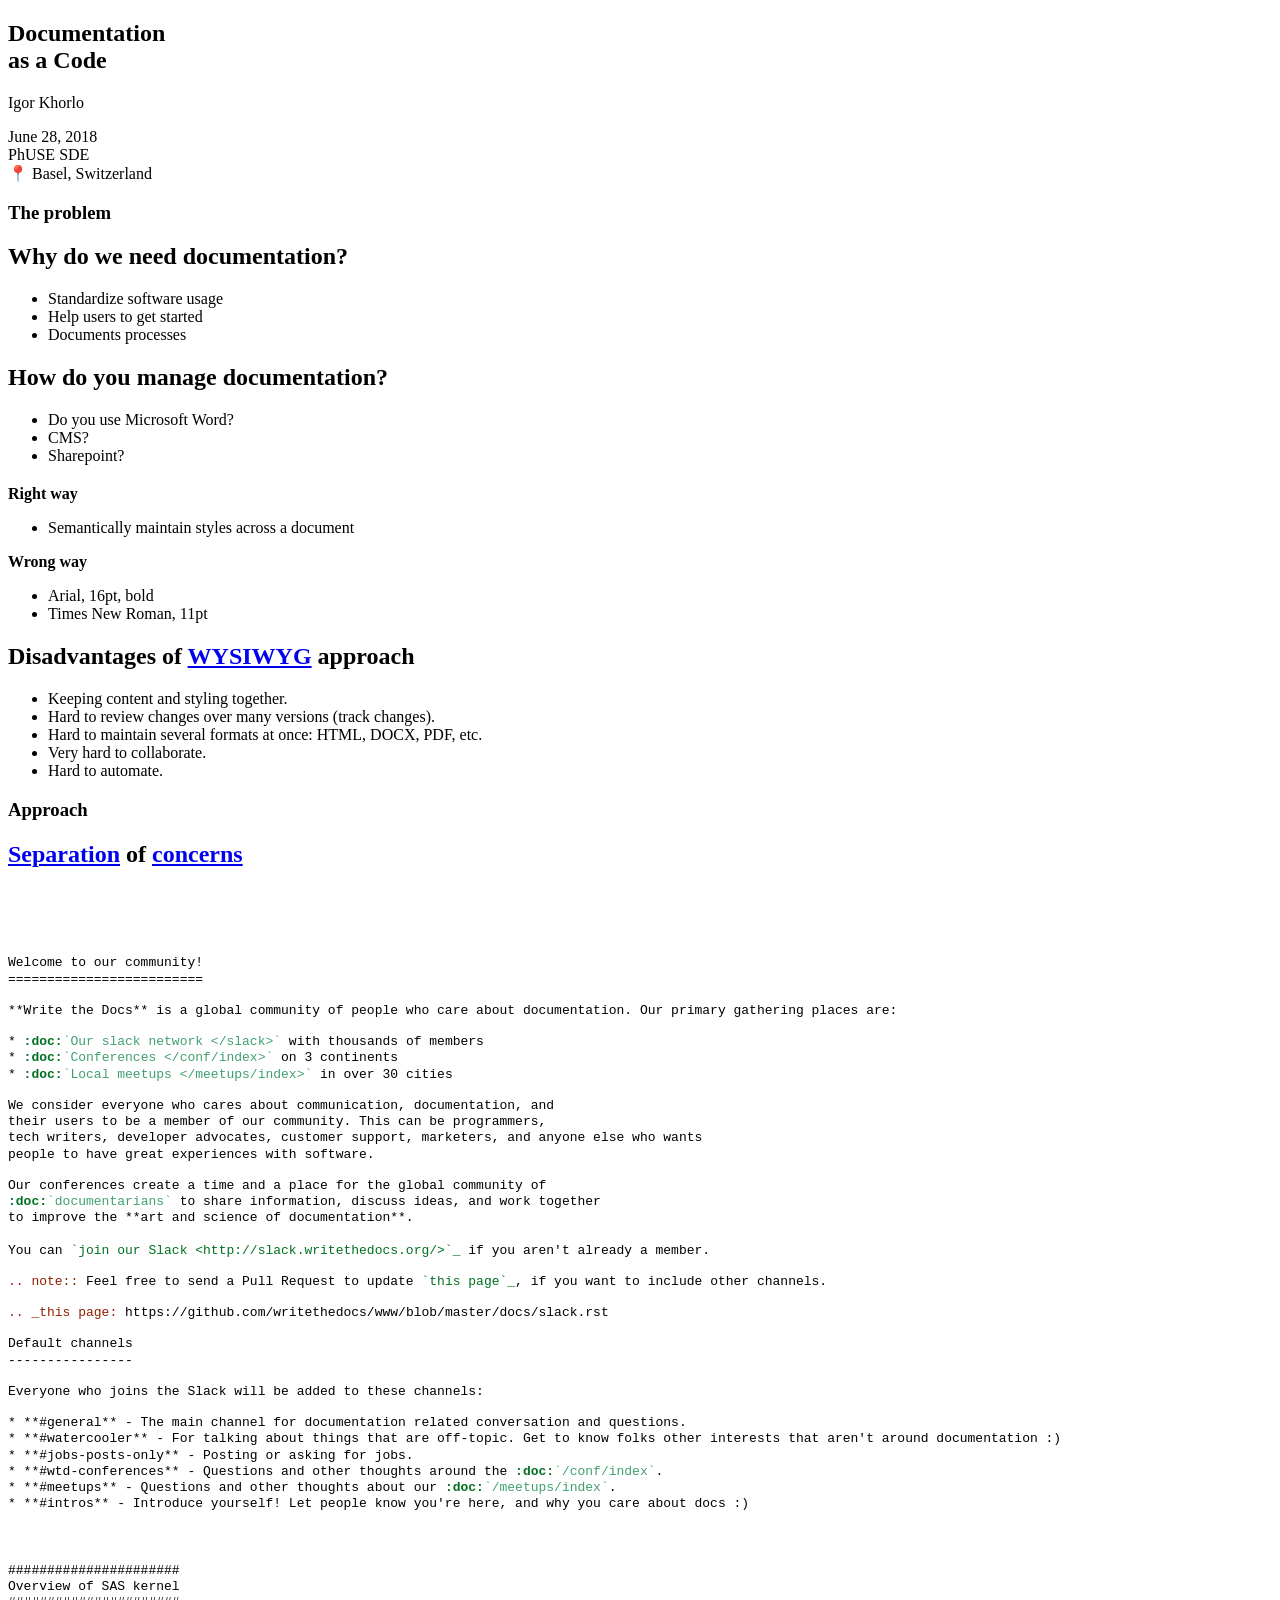
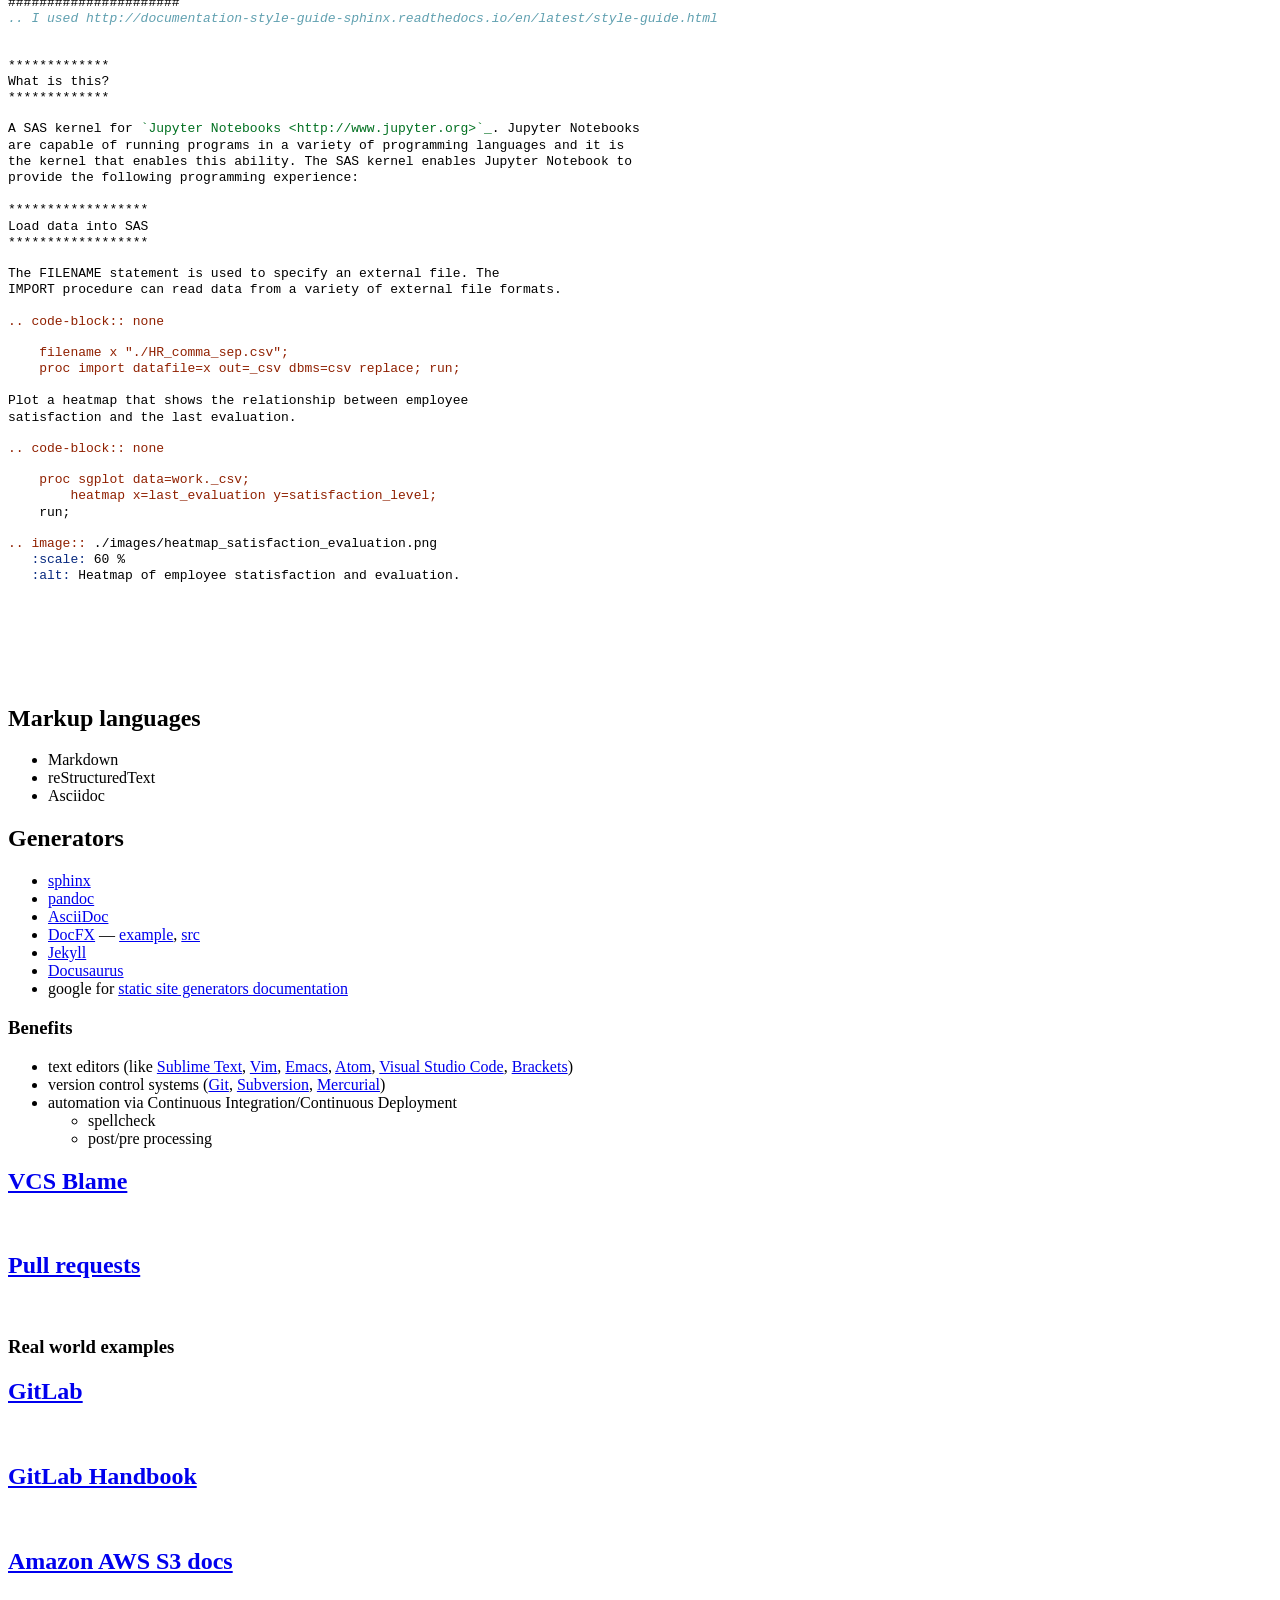
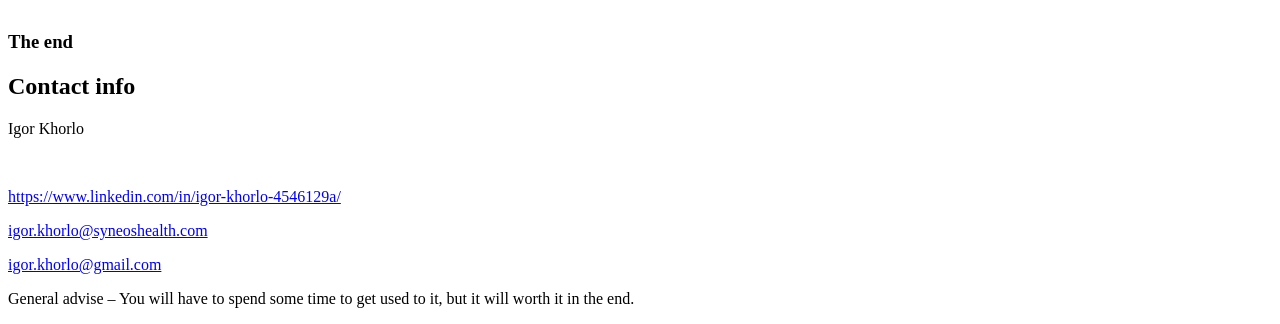
==== commit ee36cb3d: "Clean-up" ====
--- a/slides.html
+++ b/slides.html
@@ -117,16 +117,6 @@
 <li class="fragment">CMS?</li>
 <li class="fragment">Sharepoint?</li>
 </ul>
-<aside class="notes">
-<p>A question to audience.</p>
-</aside>
-<!--  
-## asd {data-background="assets/semantic-styles.png" width=50%}
-
----
-
-![](assets/semantic-styles.png){width=70%}
--->
 </section><section id="section" class="slide level2" style="text-align:left;">
 <h2></h2>
 <p><strong>Right way</strong></p>
@@ -140,9 +130,6 @@
 </ul>
 </section><section id="disadvantages-of-wysiwyg-approach" class="slide level2">
 <h2>Disadvantages of <a href="https://en.wikipedia.org/wiki/WYSIWYG">WYSIWYG</a> approach</h2>
-<!-- 
-Disadvantages of using Microsoft Word and similar [WYSIWYG](https://en.wikipedia.org/wiki/WYSIWYG) applications for Documentation:
--->
 <ul>
 <li class="fragment">Keeping content and styling together.</li>
 <li class="fragment">Hard to review changes over many versions (track changes).</li>
@@ -150,11 +137,6 @@
 <li class="fragment">Very hard to collaborate.</li>
 <li class="fragment">Hard to automate.</li>
 </ul>
-<aside class="notes">
-<ul>
-<li>Keeping docs in sync with a codebase</li>
-</ul>
-</aside>
 </section></section>
 <section><section id="approach" class="title-slide slide level1"><h1>Approach</h1></section><section id="separation-of-concerns" class="slide level2">
 <h2><a href="#" onclick="document.getElementById('theme').setAttribute('href','reveal.js/css/theme/black.css'); return false;">Separation</a> of <a href="#" onclick="document.getElementById('theme').setAttribute('href','reveal.js/css/theme/white.css'); return false;">concerns</a></h2>
@@ -180,13 +162,6 @@
 </section><section class="slide level2">
 
 <p><a href="http://www.writethedocs.org/"><img data-src="assets/write-the-docs.png" style="width:75.0%" /></a></p>
-<!--
-
-## [Its source](https://raw.githubusercontent.com/writethedocs/www/master/docs/index.rst)
-
-![](assets/write-the-docs-src.png){width=85%}
-
--->
 </section><section class="slide level2">
 
 <div class="sourceCode" id="cb1"><pre class="sourceCode rst"><code class="sourceCode rest"><a class="sourceLine" id="cb1-1" data-line-number="1">Welcome to our community!</a>
@@ -227,15 +202,7 @@
 <a class="sourceLine" id="cb2-17" data-line-number="17">* **#intros** - Introduce yourself! Let people know you&#39;re here, and why you care about docs :)</a></code></pre></div>
 </section><section class="slide level2">
 
-<!-- 
-## [SAS Kernel for Jupyter](https://sassoftware.github.io/sas_kernel/overview.html)
- -->
 <p><a href="https://sassoftware.github.io/sas_kernel/overview.html"><img data-src="assets/sas-kernel-docs.png" style="width:90.0%" /></a></p>
-<!-- 
-## [Its source](https://sassoftware.github.io/sas_kernel/_sources/overview.rst.txt)
-
-![](assets/sas-kernel-docs-src.png){width=85%}
- -->
 </section><section class="slide level2">
 
 <div class="sourceCode" id="cb3"><pre class="sourceCode rst"><code class="sourceCode rest"><a class="sourceLine" id="cb3-1" data-line-number="1">######################</a>
@@ -319,11 +286,6 @@
 <li class="fragment">post/pre processing</li>
 </ul></li>
 </ul>
-<aside class="notes">
-<ul>
-<li>Reusable snippets of code</li>
-</ul>
-</aside>
 </section><section id="vcs-blame" class="slide level2">
 <h2><a href="https://gitlab.com/gitlab-com/www-gitlab-com/blame/master/source/handbook/git-page-update/index.html.md">VCS Blame</a></h2>
 <p><img data-src="assets/vcs-blame.png" style="width:80.0%" /></p>
